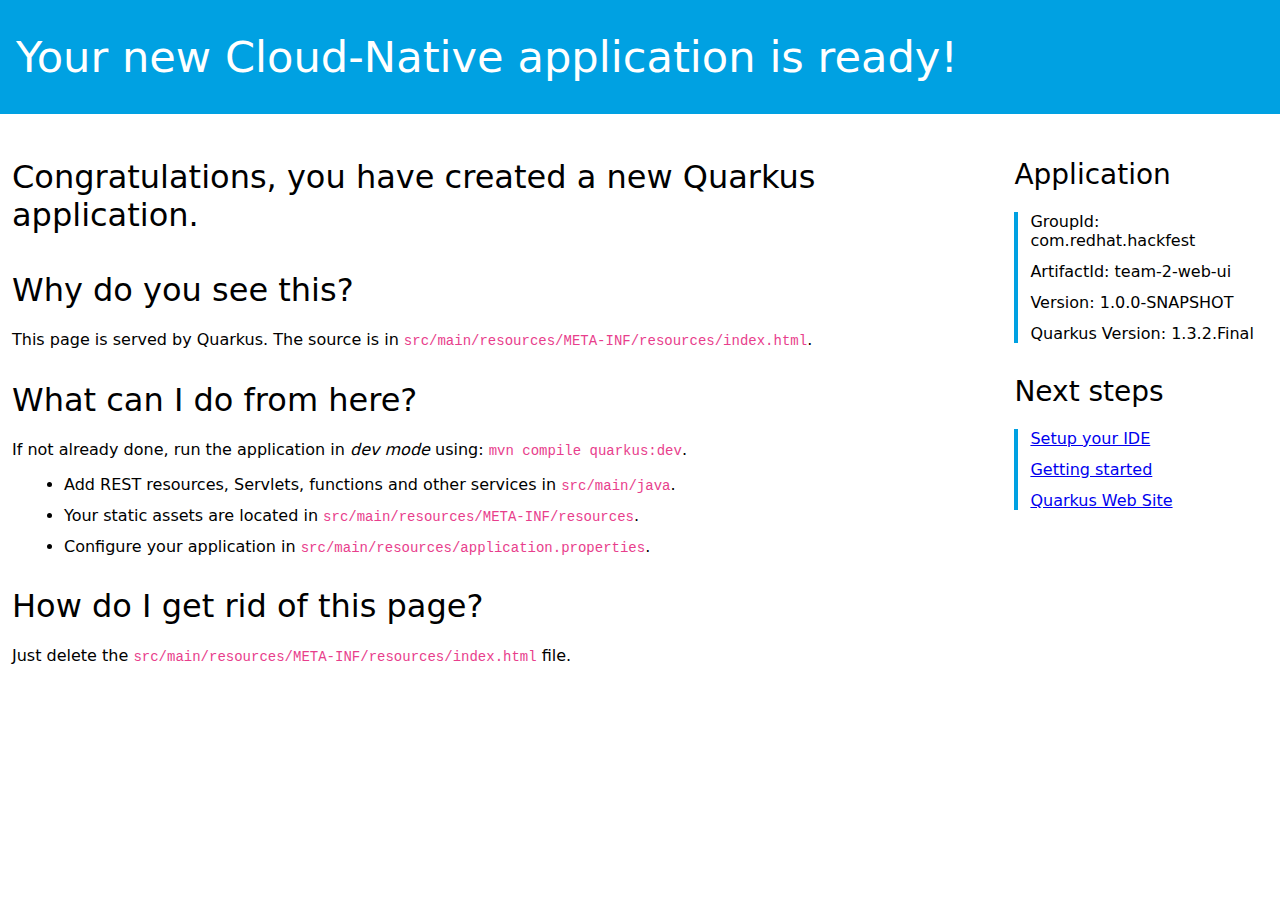
==== team-2-web-ui/src/main/resources/META-INF/resources/index.html @ b2487106 "Added base project for web ui" ====
<!DOCTYPE html>
<html lang="en">
<head>
    <meta charset="UTF-8">
    <title>team-2-web-ui - 1.0.0-SNAPSHOT</title>
    <style>
        h1, h2, h3, h4, h5, h6 {
            margin-bottom: 0.5rem;
            font-weight: 400;
            line-height: 1.5;
        }

        h1 {
            font-size: 2.5rem;
        }

        h2 {
            font-size: 2rem
        }

        h3 {
            font-size: 1.75rem
        }

        h4 {
            font-size: 1.5rem
        }

        h5 {
            font-size: 1.25rem
        }

        h6 {
            font-size: 1rem
        }

        .lead {
            font-weight: 300;
            font-size: 2rem;
        }

        .banner {
            font-size: 2.7rem;
            margin: 0;
            padding: 2rem 1rem;
            background-color: #00A1E2;
            color: white;
        }

        body {
            margin: 0;
            font-family: -apple-system, system-ui, "Segoe UI", Roboto, "Helvetica Neue", Arial, sans-serif, "Apple Color Emoji", "Segoe UI Emoji", "Segoe UI Symbol", "Noto Color Emoji";
        }

        code {
            font-family: SFMono-Regular, Menlo, Monaco, Consolas, "Liberation Mono", "Courier New", monospace;
            font-size: 87.5%;
            color: #e83e8c;
            word-break: break-word;
        }

        .left-column {
            padding: .75rem;
            max-width: 75%;
            min-width: 55%;
        }

        .right-column {
            padding: .75rem;
            max-width: 25%;
        }

        .container {
            display: flex;
            width: 100%;
        }

        li {
            margin: 0.75rem;
        }

        .right-section {
            margin-left: 1rem;
            padding-left: 0.5rem;
        }

        .right-section h3 {
            padding-top: 0;
            font-weight: 200;
        }

        .right-section ul {
            border-left: 0.3rem solid #00A1E2;
            list-style-type: none;
            padding-left: 0;
        }

    </style>
</head>
<body>

<div class="banner lead">
    Your new Cloud-Native application is ready!
</div>

<div class="container">
    <div class="left-column">
        <p class="lead"> Congratulations, you have created a new Quarkus application.</p>

        <h2>Why do you see this?</h2>

        <p>This page is served by Quarkus. The source is in
            <code>src/main/resources/META-INF/resources/index.html</code>.</p>

        <h2>What can I do from here?</h2>

        <p>If not already done, run the application in <em>dev mode</em> using: <code>mvn compile quarkus:dev</code>.
        </p>
        <ul>
            <li>Add REST resources, Servlets, functions and other services in <code>src/main/java</code>.</li>
            <li>Your static assets are located in <code>src/main/resources/META-INF/resources</code>.</li>
            <li>Configure your application in <code>src/main/resources/application.properties</code>.
            </li>
        </ul>

        <h2>How do I get rid of this page?</h2>
        <p>Just delete the <code>src/main/resources/META-INF/resources/index.html</code> file.</p>
    </div>
    <div class="right-column">
        <div class="right-section">
            <h3>Application</h3>
            <ul>
                <li>GroupId: com.redhat.hackfest</li>
                <li>ArtifactId: team-2-web-ui</li>
                <li>Version: 1.0.0-SNAPSHOT</li>
                <li>Quarkus Version: 1.3.2.Final</li>
            </ul>
        </div>
        <div class="right-section">
            <h3>Next steps</h3>
            <ul>
                <li><a href="https://quarkus.io/guides/maven-tooling.html" target="_blank">Setup your IDE</a></li>
                <li><a href="https://quarkus.io/guides/getting-started.html" target="_blank">Getting started</a></li>
                <li><a href="https://quarkus.io" target="_blank">Quarkus Web Site</a></li>
            </ul>
        </div>
    </div>
</div>


</body>
</html>
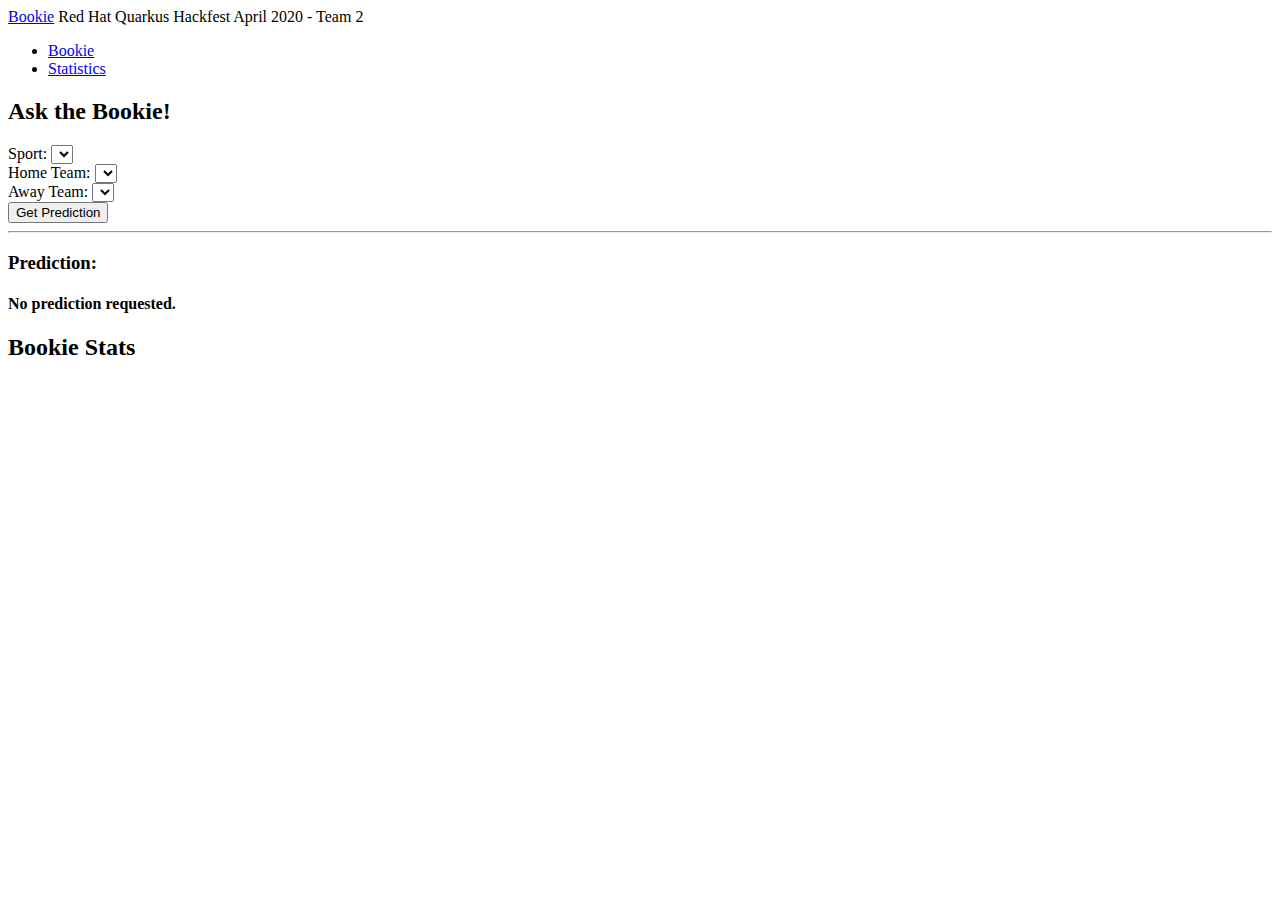
==== commit 29b6fbc3: "Added webpage for getting betting predictions." ====
--- a/team-2-web-ui/src/main/resources/META-INF/resources/index.html
+++ b/team-2-web-ui/src/main/resources/META-INF/resources/index.html
@@ -1,152 +1,112 @@
-<!DOCTYPE html>
+<!doctype html>
 <html lang="en">
-<head>
-    <meta charset="UTF-8">
-    <title>team-2-web-ui - 1.0.0-SNAPSHOT</title>
-    <style>
-        h1, h2, h3, h4, h5, h6 {
-            margin-bottom: 0.5rem;
-            font-weight: 400;
-            line-height: 1.5;
-        }
+  <head>
+    <!-- Required meta tags -->
+    <meta charset="utf-8">
+    <meta name="viewport" content="width=device-width, initial-scale=1, shrink-to-fit=no">
 
-        h1 {
-            font-size: 2.5rem;
-        }
+    <link rel="stylesheet" href="/res/bootstrap.min.css">
+    <link rel="stylesheet" href="/res/main.css">
 
-        h2 {
-            font-size: 2rem
-        }
-
-        h3 {
-            font-size: 1.75rem
-        }
-
-        h4 {
-            font-size: 1.5rem
-        }
-
-        h5 {
-            font-size: 1.25rem
-        }
-
-        h6 {
-            font-size: 1rem
-        }
-
-        .lead {
-            font-weight: 300;
-            font-size: 2rem;
-        }
-
-        .banner {
-            font-size: 2.7rem;
-            margin: 0;
-            padding: 2rem 1rem;
-            background-color: #00A1E2;
-            color: white;
-        }
-
-        body {
-            margin: 0;
-            font-family: -apple-system, system-ui, "Segoe UI", Roboto, "Helvetica Neue", Arial, sans-serif, "Apple Color Emoji", "Segoe UI Emoji", "Segoe UI Symbol", "Noto Color Emoji";
-        }
-
-        code {
-            font-family: SFMono-Regular, Menlo, Monaco, Consolas, "Liberation Mono", "Courier New", monospace;
-            font-size: 87.5%;
-            color: #e83e8c;
-            word-break: break-word;
-        }
-
-        .left-column {
-            padding: .75rem;
-            max-width: 75%;
-            min-width: 55%;
-        }
-
-        .right-column {
-            padding: .75rem;
-            max-width: 25%;
-        }
-
-        .container {
-            display: flex;
-            width: 100%;
-        }
-
-        li {
-            margin: 0.75rem;
-        }
-
-        .right-section {
-            margin-left: 1rem;
-            padding-left: 0.5rem;
-        }
-
-        .right-section h3 {
-            padding-top: 0;
-            font-weight: 200;
-        }
-
-        .right-section ul {
-            border-left: 0.3rem solid #00A1E2;
-            list-style-type: none;
-            padding-left: 0;
-        }
-
-    </style>
-</head>
-<body>
-
-<div class="banner lead">
-    Your new Cloud-Native application is ready!
-</div>
-
-<div class="container">
-    <div class="left-column">
-        <p class="lead"> Congratulations, you have created a new Quarkus application.</p>
-
-        <h2>Why do you see this?</h2>
-
-        <p>This page is served by Quarkus. The source is in
-            <code>src/main/resources/META-INF/resources/index.html</code>.</p>
-
-        <h2>What can I do from here?</h2>
-
-        <p>If not already done, run the application in <em>dev mode</em> using: <code>mvn compile quarkus:dev</code>.
-        </p>
-        <ul>
-            <li>Add REST resources, Servlets, functions and other services in <code>src/main/java</code>.</li>
-            <li>Your static assets are located in <code>src/main/resources/META-INF/resources</code>.</li>
-            <li>Configure your application in <code>src/main/resources/application.properties</code>.
-            </li>
-        </ul>
-
-        <h2>How do I get rid of this page?</h2>
-        <p>Just delete the <code>src/main/resources/META-INF/resources/index.html</code> file.</p>
-    </div>
-    <div class="right-column">
-        <div class="right-section">
-            <h3>Application</h3>
-            <ul>
-                <li>GroupId: com.redhat.hackfest</li>
-                <li>ArtifactId: team-2-web-ui</li>
-                <li>Version: 1.0.0-SNAPSHOT</li>
-                <li>Quarkus Version: 1.3.2.Final</li>
-            </ul>
-        </div>
-        <div class="right-section">
-            <h3>Next steps</h3>
-            <ul>
-                <li><a href="https://quarkus.io/guides/maven-tooling.html" target="_blank">Setup your IDE</a></li>
-                <li><a href="https://quarkus.io/guides/getting-started.html" target="_blank">Getting started</a></li>
-                <li><a href="https://quarkus.io" target="_blank">Quarkus Web Site</a></li>
-            </ul>
-        </div>
-    </div>
-</div>
+    <title>Bookie - Team 2 - Red hat Quarkus Hackfest</title>
+  </head>
+  <body>
+  	<div class="container">
+  	
+	  	<nav class="navbar navbar-expand-lg navbar-dark bg-primary" id="mainNavBar">
+	  		<a class="navbar-brand" href="#">Bookie</a>
+	  		<span class="navbar-text">
+    			Red Hat Quarkus Hackfest April 2020 - Team 2
+  			</span>
+	  		
+	  		
+			<!--
+	  		<button class="navbar-toggler" type="button" data-toggle="collapse" data-target="#navbarColor01" aria-controls="navbarColor01" aria-expanded="false" aria-label="Toggle navigation">
+	    		<span class="navbar-toggler-icon"></span>
+	  		</button>
+	 
+  			<div class="collapse navbar-collapse" id="navbarColor01">
+  				<ul class="navbar-nav mr-auto">
+      				<li class="nav-item active">
+        				<a class="nav-link" href="#">Home <span class="sr-only">(current)</span></a>
+      				</li>
+      				<li class="nav-item">
+        				<a class="nav-link" href="#">Features</a>
+      				</li>
+      				<li class="nav-item">
+        				<a class="nav-link" href="#">Pricing</a>
+      				</li>
+      				<li class="nav-item">
+        				<a class="nav-link" href="#">About</a>
+      				</li>
+  				</ul>
+  			</div>
+  			-->
+		</nav>
+  	
+	  	<ul class="nav nav-tabs" id="mainTab" role="tablist">
+	  		<li class="nav-item">
+	    		<a class="nav-link active" id="bookieTab" data-toggle="tab" href="#bookieContent" role="tab" aria-controls="bookieContent" aria-selected="true">Bookie</a>
+	  		</li>
+	  		<li class="nav-item">
+	    		<a class="nav-link" id="statsTab" data-toggle="tab" href="#statsContent" role="tab" aria-controls="statsContent" aria-selected="false">Statistics</a>
+	  		</li>
+		</ul>
+		<div class="tab-content" id="mainTabContent">
+		  	<div class="tab-pane fade show active" id="bookieContent" role="tabpanel" aria-labelledby="bookieTab">
+		  		<h2>Ask the Bookie!</h2>
+		  		
+		  		<div class="row">
+		  		
+		  			<div class="col-sm">
+		  				<div class="form-group">
+    						<label for="sportSelect">Sport:</label>
+    						<select class="form-control" id="sportSelect">
+      							<option></option>
+    						</select>
+  						</div>
+  					</div>
+  					
+  					<div class="col-sm">
+		  				<div class="form-group">
+    						<label for="homeTeamSelect">Home Team:</label>
+    						<select class="form-control" id="homeTeamSelect">
+      							
+    						</select>
+  						</div>
+  					</div>
+  					
+  					<div class="col-sm">
+			  			<div class="form-group">
+    						<label for="awayTeamSelect">Away Team:</label>
+    						<select class="form-control" id="awayTeamSelect">
+      							
+    						</select>
+  						</div>
+  					</div>
+  					
+  					<div class="col-sm-12 text-center">
+  						<button id="getPredictionButton" class="btn btn-success btn-lg">
+  							Get Prediction
+  						</button>
+  					</div>
+  				</div>
+  				<hr />
+  				
+  				<div id="predictionContainer">
+	  				<h3>Prediction:</h3>
+  					<h4 id="predictionText">No prediction requested.</h4>
+		  		</div>
+		  	</div>
+	  		<div class="tab-pane fade" id="statsContent" role="tabpanel" aria-labelledby="statsTab">
+	  			<h2>Bookie Stats</h2>
+	  		</div>
+		</div>  	
+  	</div>
 
 
-</body>
-</html>+    <script src="/res/jquery-3.4.1.min.js"></script>
+    <script src="/res/bootstrap.bundle.min.js"></script>
+    <script src="/res/main.js"></script>
+  </body>
+</html>
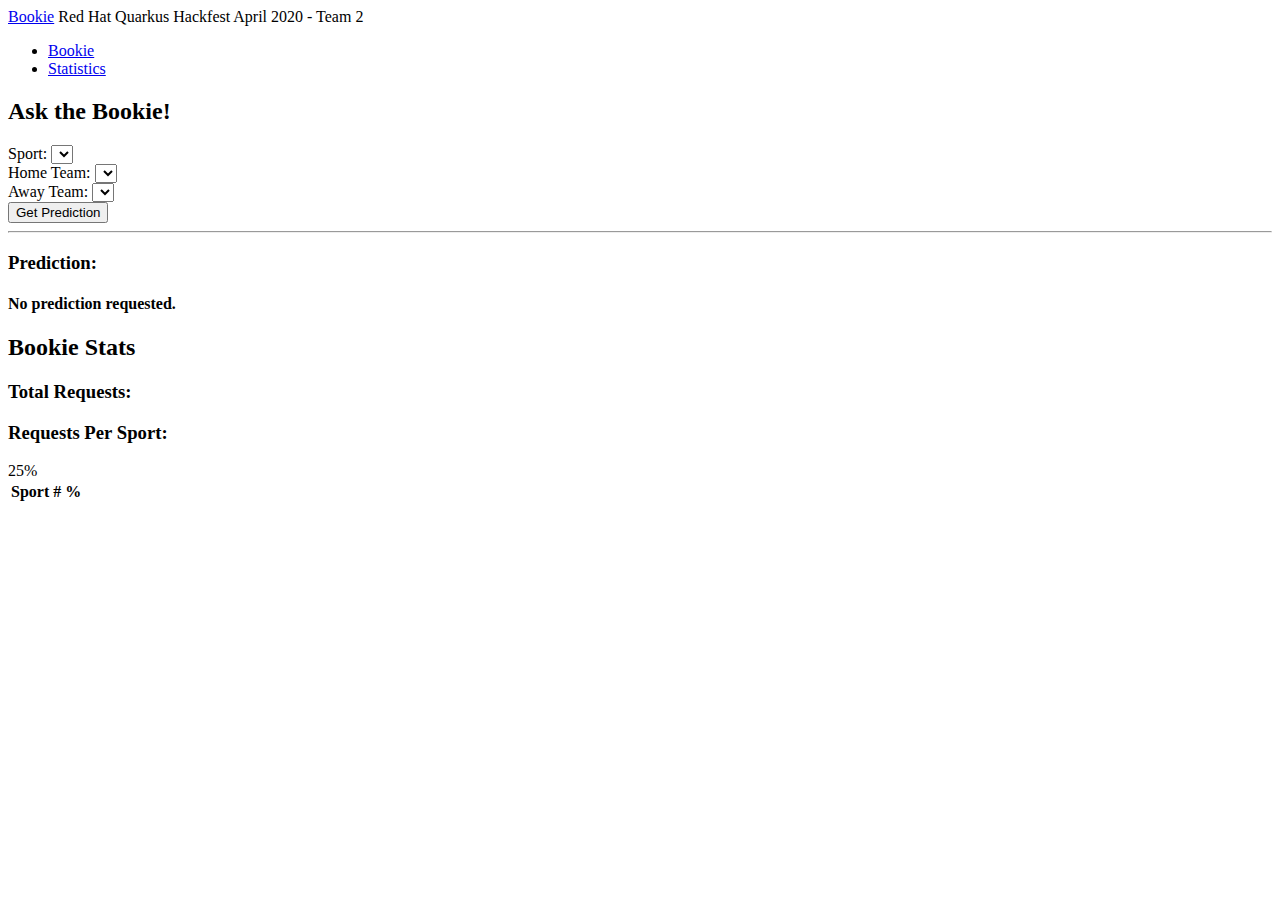
==== commit 6e5462d0: "Added stats page and spinner to show loading on bookie section." ====
--- a/team-2-web-ui/src/main/resources/META-INF/resources/index.html
+++ b/team-2-web-ui/src/main/resources/META-INF/resources/index.html
@@ -6,6 +6,7 @@
     <meta name="viewport" content="width=device-width, initial-scale=1, shrink-to-fit=no">
 
     <link rel="stylesheet" href="/res/bootstrap.min.css">
+    <link rel="stylesheet" href="/res/spin.css">
     <link rel="stylesheet" href="/res/main.css">
 
     <title>Bookie - Team 2 - Red hat Quarkus Hackfest</title>
@@ -100,6 +101,29 @@
 		  	</div>
 	  		<div class="tab-pane fade" id="statsContent" role="tabpanel" aria-labelledby="statsTab">
 	  			<h2>Bookie Stats</h2>
+	  			<h3>Total Requests: <span id="totalRequestsSpan"></span></h3>
+	  			<h3>Requests Per Sport:</h3>
+	  			<div class="progress" id="requestsPerSportPercentageDiv">
+  					<div class="progress-bar" role="progressbar" style="width: 25%;" aria-valuenow="25" aria-valuemin="0" aria-valuemax="100">25%</div>
+				</div>
+	  			<table class="table table-striped table-bordered">
+	  			<thead>
+	  				<tr>
+	  					<th>
+	  						Sport
+	  					</th>
+	  					<th>
+	  						#
+	  					</th>
+	  					<th>
+	  						%
+	  					</th>
+	  				</tr>
+	  			</thead>
+	  			<tbody id="requestsPerSportTableBody">
+	  			</tbody>
+	  			
+				</table>
 	  		</div>
 		</div>  	
   	</div>
@@ -107,6 +131,7 @@
 
     <script src="/res/jquery-3.4.1.min.js"></script>
     <script src="/res/bootstrap.bundle.min.js"></script>
+    <script src="/res/spin.js"></script>
     <script src="/res/main.js"></script>
   </body>
 </html>
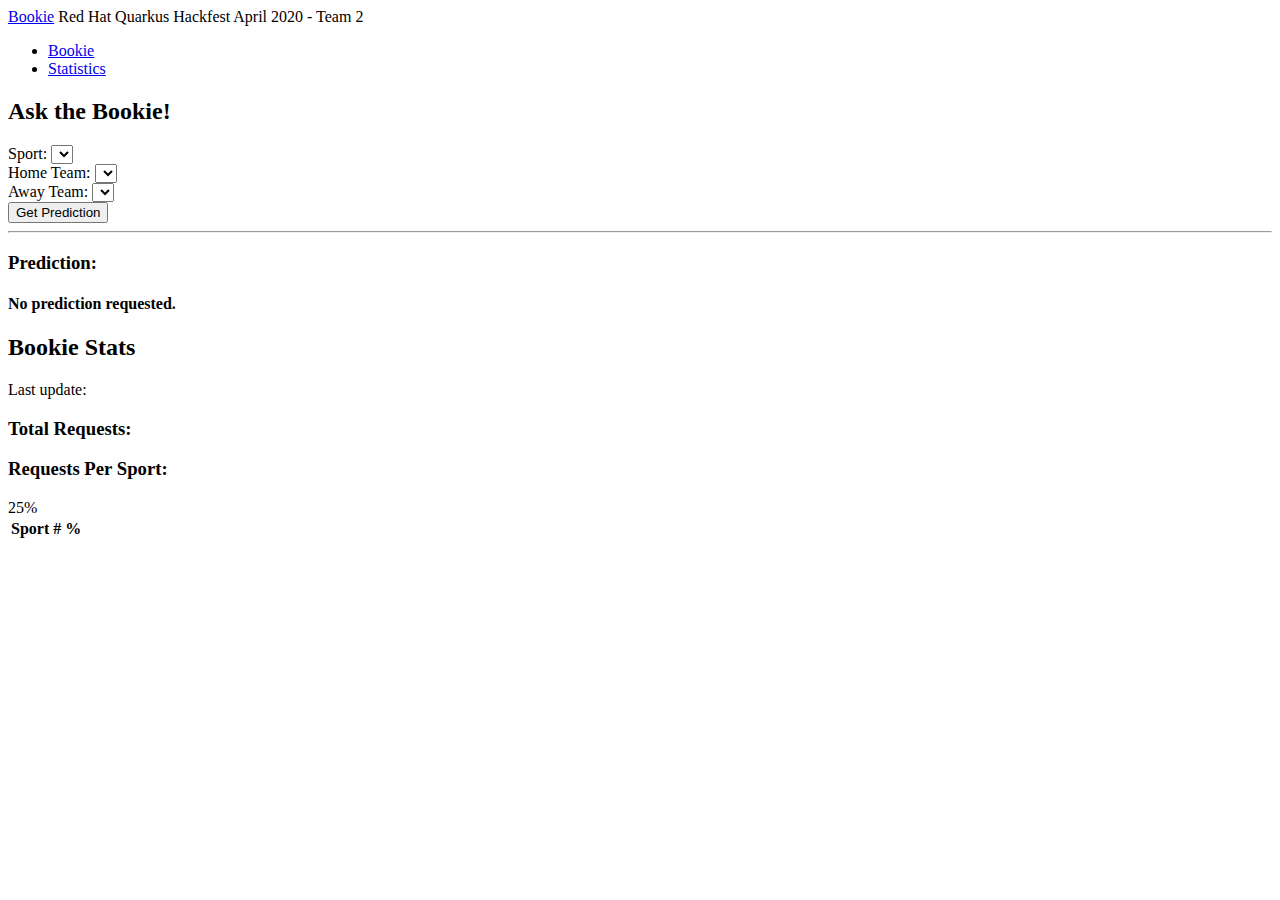
==== commit 9bf682a6: "Added timestamp for stat load time, removed yellow from bar chart" ====
--- a/team-2-web-ui/src/main/resources/META-INF/resources/index.html
+++ b/team-2-web-ui/src/main/resources/META-INF/resources/index.html
@@ -101,6 +101,7 @@
 		  	</div>
 	  		<div class="tab-pane fade" id="statsContent" role="tabpanel" aria-labelledby="statsTab">
 	  			<h2>Bookie Stats</h2>
+	  			<p>Last update: <span id="lastStatRefreshSpan"></span></p>
 	  			<h3>Total Requests: <span id="totalRequestsSpan"></span></h3>
 	  			<h3>Requests Per Sport:</h3>
 	  			<div class="progress" id="requestsPerSportPercentageDiv">
